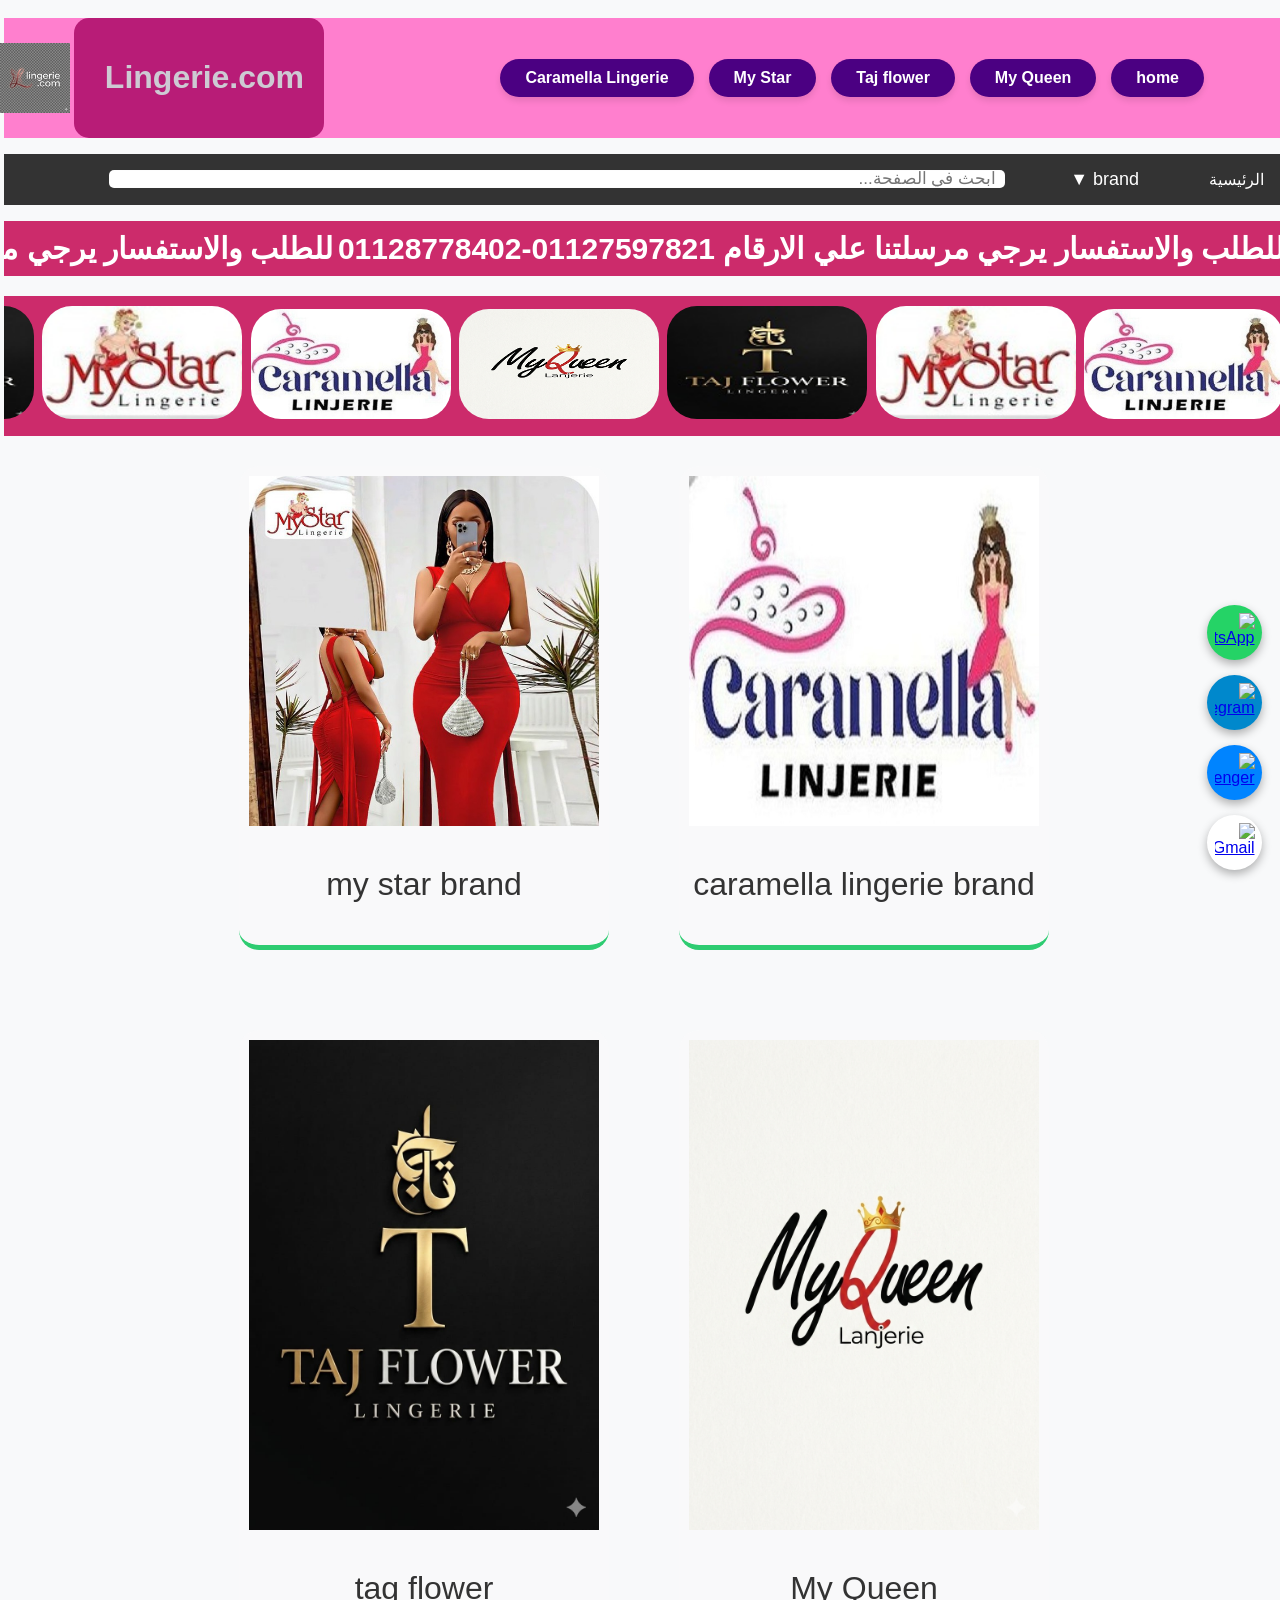
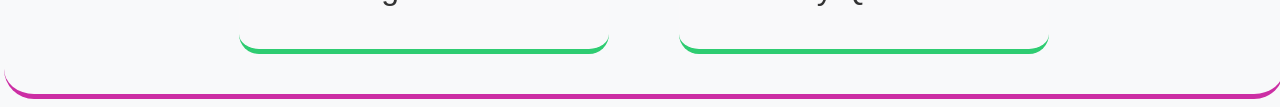
==== index.html @ 3defc1ea "a13" ====
<!DOCTYPE html>
<html lang="en">
<head>
    <meta charset="UTF-8">
    <meta name="viewport" content="width=device-width,initial-scale=1.0">
    <meta name="keywords" content="لانجري, ملابس نوم, قمصان نوم, بيجامات نسائية, روب نوم, ملابس داخلية, لانجري عرايس, قمصان نوم قصيرة, قمصان نوم طويلة, ملابس نوم ستان, لانجري دانتيل, بيجامات قطن, ملابس بيت, قمصان نوم شفافة, لانجري مثير, مجموعات العروس, ملابس داخلية حريمي, بيجامات شتوية, بيجامات صيفية, ملابس نوم ناعمة, قمصان نوم تركي, لانجري مقاسات كبيرة, قمصان نوم قطنية, لانجري حرير, قمصان نوم للعرايس, بجامات نوم, قميص نوم قطعتين, بدلة نوم, ملابس نوم فخمة, موديلات لانجري 2026, ملابس نوم مثيرة, بيجامات تركي, ملابس نوم ستان ناعم, كيمونو نسائي, لانجري شبكي, حمالات صدر, سراويل داخلية, بيبي دول, مشدات جسم, ملابس نوم للعروسة, قمصان نوم سهرة, ملابس نوم مريحة, ملابس مخدع, لانجري أحمر, لانجري أسود, قمصان نوم بيضاء, ملابس نوم ملونة, طقم روب, قميص نوم دانتيل,كراميلا لانجري,كراميلا, ملابس منزلية, Lingerie, Sleepwear, Nightwear, Nightgowns, Pajamas, Pjs, Robes, Underwear, Bridal Lingerie, Silk Sleepwear, Satin Nightgowns, Lace Lingerie, Cotton Pajamas, Homewear, Sexy Lingerie, Bridal sets, Women underwear, Winter Pajamas, Summer Pajamas, Soft Sleepwear, Turkish Nightgowns, Plus Size Lingerie, caramella,mystar lingerie,caramella lingerie,Cotton Nightwear, Silk Lingerie, Bride Nightwear, Nighty, Two-piece sleepwear, Sleep suit, Luxury Sleepwear, Lingerie 2026, Sexy Nightwear, Turkish Pajamas, Smooth Satin Sleepwear, Women Kimono, Mesh Lingerie, Bras, Panties, Baby doll, Body Shapers, Bridal Nighty, Night Dress, Comfortable Sleepwear, Bedwear, Red Lingerie, Black Lingerie, White Nightgowns, Colorful Sleepwear, Robe sets, Lace Nighty, Loungewear">    
    <meta name="description" content="اكتشفي أرقى تشكيلة من اللانجري وملابس النوم النسائية التي تجمع بين الأناقة والراحة.
      نوفر لكِ أحدث موديلات قمصان النوم، بيجامات الستان الناعمة، وتجهيزات العرايس الفاخرة بجودة عالية.
     تسوقي الآن لانجري الدانتيل والحرير بمقاسات متنوعة تناسب كل الأذواق لتتألقي في كل ليلة.
      استمتعي بتجربة تسوق فريدة مع أسرع خدمة توصيل لآخر صيحات موضة ملابس البيت والنوم الحريمي.">
    <meta name="google-adsense-account" content="ca-pub-1922621071793141">
    <link rel="icon" type="image/x-icon" href="img/Gemini_Generated_Image_8jjbil8jjbil8jjb.png">
    <title>Lingerie - لانجري</title>
    <meta name="google-adsense-account" content="ca-pub-1922621071793141">
    <link rel="stylesheet" href="style.css">
    <script src="script.js" defer></script>
</head>
<body>
   <div class="main">
    <div class="title">
        <h1>Lingerie.com</h1>
        <img src="img/Gemini_Generated_Image_8jjbil8jjbil8jjb.png"/>
    </div>
 <nav class="nav-container">
    <a href="index.html">home</a>
    <a href="myqueen.html">My Queen</a>
    <a href="Tajflower-lingerie.html">Taj flower</a>
    <a href="mystar.html">My Star</a>
    <a href="CaramellaLingerie.html">Caramella Lingerie</a>
</nav>
  </div> 
   <nav class="navbar">
  <ul class="nav-links">
    <li><a href="index.html">الرئيسية</a></li>
    
    <li class="dropdown">
      <a href="#" class="dropbtn">brand ▼</a>
      <ul class="dropdown-content">
        <li><a href="mystar.html"> Caramella Lingerie </a></li>
      </ul>
    </li>
  <input type="text" id="searchInput" placeholder="ابحث في الصفحة..." onkeyup="searchFunction()"> 
  </ul>
</nav>
 
<div class="marquee"> 
    <div class="marquee-wrapper">
   <div class="marquee-content">
     <span>للطلب والاستفسار يرجي  مرسلتنا علي الارقام 01127597821-01128778402</span>
     <span>للطلب والاستفسار يرجي  مرسلتنا علي الارقام 01127597821-01128778402</span>
   </div>
 </div>
 <div class="marquee-wrapper">
   <div class="marquee-content">
    <span> 
    <a href="CaramellaLingerie.html"><img src="img/logo 2.jpg"></a>
    <a href="mystar.html"><img src="my star/logo.jpg"></a>
    <a href="Tagflower-lingerie.html"><img src="tag flower lingerie/logo 2.jpg"></a>
    <a href="myqueen.html"><img src="MY QUEEN/لوجو 2.png"></a>
    <a href="CaramellaLingerie.html"><img src="img/logo 2.jpg"></a>
    <a href="mystar.html"><img src="my star/logo.jpg"></a>
    <a href="Tagflower-lingerie.html"><img src="tag flower lingerie/logo 2.jpg"></a>
    <a href="myqueen.html"><img src="MY QUEEN/لوجو 2.png"></a>
   </span>
   </div>
 </div>
</div>
<div id="contentList">

    <div class="item"><a href="CaramellaLingerie.html"><img src="img/logo.jpg">
        <p>caramella lingerie brand</p></a></div>
    <div class="item"><a href="mystar.html"><img src="my star/photo_2023-11-07_21-33-11.jpg">
        <p>my star brand</p></a></div>
        <div class="item"><a href="myqueen.html"><img src="MY QUEEN/لوجو.png">
        <p>My Queen</p></a></div>
                <div class="item"><a href="Tagflower-lingerie.html"><img src="tag flower lingerie/logo 1.jpeg">
        <p>tag flower</p></a></div>
</div>
<div class="social-float-wrapper">
    <a href="https://wa.me/201127597821" class="float-btn whatsapp" target="_blank">
        <img src="https://upload.wikimedia.org/wikipedia/commons/6/6b/WhatsApp.svg" alt="WhatsApp">
    </a>
    <a href="https://t.me/lingerie2egypt" class="float-btn telegram" target="_blank">
        <img src="https://upload.wikimedia.org/wikipedia/commons/8/82/Telegram_logo.svg" alt="Telegram">
    </a>
    <a href="https://61569080725983" class="float-btn messenger" target="_blank">
        <img src="https://upload.wikimedia.org/wikipedia/commons/b/be/Facebook_Messenger_logo_2020.svg" alt="Messenger">
    </a> 
    <a href="mailto:nady22875@gmail.com" class="float-btn gmail" target="_blank">
        <img src="https://upload.wikimedia.org/wikipedia/commons/7/7e/Gmail_icon_%282020%29.svg" alt="Gmail">
    </a>
</div>
</body>
</html>
---- style.css ----
* {
    box-sizing: border-box;
}

body {
    overflow-x: hidden; /* بيمنع التمرير العرضي تماماً */
    width: 100%;
}
body{width: 100%;align-items:center ;gap: 30px; }
.main{background-color: rgb(255, 127, 206);display: flex;justify-content: space-between
  ;align-items: center;padding:0 70px;flex-direction: row-reverse}
.title{display: flex;align-items: center;gap: 35px;background-color: rgb(184, 28, 119);
    border-radius: 15px;color: rgb(205, 202, 211);width: 250PX;padding:20px;text-align: center;}
    .title h1:hover{background-color: rgb(127, 255, 255);}
.title img{width: 70px;}
.list ul{display: flex;justify-content: space-between;gap:10px;list-style: none;}
.list ul li{background-color: rgb(54, 7, 82);border-radius: 15px;}
.list ul li:hover{background-color: rgb(255, 127, 197);}
.list ul li a{text-decoration: none;font-size: x-large;color: aliceblue;padding: 30px;
    }
.imglogo{width:15px;padding:0;}
#searchInput {
    width: 70%;
    padding:8px;
    margin-bottom: 10px;
    border: 1px solid #dddddd11;
    border-radius: 5px;
    font-size: 17px;margin: 0 15px;
    height: 15px;align-items: center;
}

.item {
    background: #f9f9f957;
    padding: 10px;
    margin-bottom: 10px;
    border-radius: 20px;
    border-bottom: 5px solid #2ecc71; /* لمسة جمالية خضراء */
}
#contentList{display: flex;flex-wrap: wrap;justify-content: center;;gap: 70px;;padding:30px;align-items: stretch;
    margin: 0 ;height: auto; border-radius: 30px;width:100%
    border-bottom: 5px solid #cc2ea4; /* لمسة جمالية خضراء */
}
.item p{text-align: center ;font-size: xx-large;}
input{margin: 50px;margin: 50px;padding: 0;}
.imgs p{font-size: xx-large;}
.item{position: relative;transition: z-index 0.3s}
.item a img{width: 4000px;;max-width: 350px; height: auto;transition: transform 0.3s ease;cursor: zoom-in;
    object-fit: cover;}
.item img:hover {
  transform: scale(1.5); /* تكبير الصورة لمرة ونصف حجمها */
  z-index: 99;           /* عشان الصورة تطلع فوق العناصر اللي حولها */
  position: relative;    /* ضرورية لتفعيل الـ z-index */
  box-shadow: 0 10px 20px rgba(0,0,0,0.2);} /* إضافة ظل خفيف للجمالية */
.item a{text-decoration: none;color: #333;font-size: xx-large;font-family: 'Franklin Gothic Medium', 'Arial Narrow', Arial, sans-serif;}
  /* تنسيقات القائمة الأساسية */

.navbar {
  background-color: #333;
  direction: rtl; /* لدعم اللغة العربية */
}

.nav-links {
  list-style: none;
  padding: 0;
  display: flex; align-items: center;gap: 30px;
}

.nav-links li {
  position: relative; /* مهم لضبط مكان القائمة المنسدلة */
}

.nav-links a {
  display: block;
  color: white;
  padding: 15px 20px;
  text-decoration: none;
 font-family: 'Franklin Gothic Medium', 'Arial Narrow', Arial, sans-serif;
}

.nav-links a:hover {
  background-color: #555;
}
.item {
    background: #f9f9f957;
    padding: 10px;
    margin-bottom: 10px;
    border-radius: 20px;
    border-bottom: 5px solid #2ecc71; /* لمسة جمالية خضراء */
}
#contentList{display: flex;flex-wrap: wrap;justify-content: center;;gap: 70px;;padding:30px;align-items: stretch;
    margin: 0 ;height: auto;   border-radius: 30px;
    border-bottom: 5px solid #cc2ea4; /* لمسة جمالية خضراء */
}
.item p{text-align: center ;font-size: xx-large;}
input{margin: 50px;margin: 50px;padding: 0;}
.imgs p{font-size: xx-large;}
.item{position: relative;transition: z-index 0.3s;
justify-content: space-between;white-space: calc();}
.item a img{width: 4000px;;max-width: 350px; height: auto;transition: transform 0.3s ease;cursor: zoom-in;
    object-fit: cover;}
.item img:hover {
  transform: scale(1.5); /* تكبير الصورة لمرة ونصف حجمها */
  z-index: 99;           /* عشان الصورة تطلع فوق العناصر اللي حولها */
  position: relative;    /* ضرورية لتفعيل الـ z-index */
  box-shadow: 0 10px 20px rgba(0,0,0,0.2);} /* إضافة ظل خفيف للجمالية */
.item a{text-decoration: none;color: #333;font-size: xx-large;font-family: 'Franklin Gothic Medium', 'Arial Narrow', Arial, sans-serif;}
  /* تنسيقات القائمة الأساسية */

.navbar {
  background-color: #333;
  direction: rtl; /* لدعم اللغة العربية */
}

.nav-links {
  list-style: none;
  padding: 0;
  display: flex; align-items: center;gap: 30px;
}

.nav-links li {
  position: relative; /* مهم لضبط مكان القائمة المنسدلة */
}

.nav-links a {
  display: block;
  color: white;
  padding: 15px 20px;
  text-decoration: none;
 font-family: 'Franklin Gothic Medium', 'Arial Narrow', Arial, sans-serif;
}

.nav-links a:hover {
  background-color: #555;
}

/* --- تنسيقات القائمة المنسدلة --- */

/* إخفاء القائمة الفرعية افتراضياً */
.dropdown-content {
  display: none;
  position: absolute;
  background-color: #f9f9f9;
  min-width: 160px;
  box-shadow: 0px 8px 16px rgba(0,0,0,0.2);
  z-index: 1;
  list-style: none;
  padding: 0;
}

/* تنسيق روابط القائمة المنسدلة */
.dropdown-content a {
  color: black;
  padding: 10px 20px;
}

.dropdown-content a:hover {
  background-color: #b81d1dad;text-align: center;font-family: 'Franklin Gothic Medium', 'Arial Narrow', Arial, sans-serif;font-size: medium;
}

/* إظهار القائمة عند تمرير الماوس (Hover) */
.dropdown:hover .dropdown-content {
  display: block;
}
.dropbtn{font-size: large;text-align: center;
    font-family: 'Franklin Gothic Medium', 'Arial Narrow', Arial, sans-serif;}
   

/* الصورة الأساسية */
.main-photo {
    width: 300px;
    height: auto;
    min-height: 450px;
    object-fit: cover;
    border-radius: 10px;
    transition: 0.3s;
}

/* حاوية الصور الصغيرة */
.thumbnails {
    display: flex;
    flex-wrap: wrap;
    gap: 10px;
    justify-content: center;;
}

/* تنسيق الصور الصغيرة */
.thumbnails img {
    display: flex;
    flex-wrap: wrap;
    width: 60px;
    height: 60px;
    object-fit: cover;
    cursor: pointer;
    border: 2px solid transparent;
    border-radius: 35px;
    transition: 0.3s;
}
a img {width:25px;height: 25px;}
.product-container a img:hover {
    border-color: #2ecc71;
    transform: scale(1.5);border-radius:100px;
}

/* تمييز الصورة عند مرور الماوس */
.thumbnails img:hover {
    border-color: #2ecc71;
    transform: scale(2.1);
}
.main-img-box{width:300px;max-width: 300px; height: auto;transition: transform 0.3s ease;cursor: zoom-in;
    object-fit: cover;}

.main-img-box:hover{
  transform: scale(1.5); /* تكبير الصورة لمرة ونصف حجمها */
  z-index: 99;           /* عشان الصورة تطلع فوق العناصر اللي حولها */
  position: relative;    /* ضرورية لتفعيل الـ z-index */
  box-shadow: 0 10px 20px rgba(0,0,0,0.2);} /* إضافة ظل خفيف للجمالية */
  /* استخدام 768px للموبايل والتابلت */

@media screen and (max-width: 768px) {
    
    /* لضمان عدم خروج أي عنصر عن حدود الشاشة */
    * {box-sizing: border-box; }

    body {
        overflow-x: hidden; /* منع التمرير الجانبي */}

    .main {
        display: flex;
        flex-direction: column;
        align-items: center;
        padding: 15px;
        width: 100%;
    }

    .list ul {
        display: flex;
        flex-direction: column;
        padding: 0;
        width: 100%;
        gap: 15px;
    }

    .list ul li {
        list-style: none;
        width: 100%;
        text-align: center;
    }

    /* تعديل العناوين وشريط البحث لضمان ظهورها */
    .title, #searchInput {
        width: 100%;
        max-width: 100%; /* لضمان عدم تخطي الحدود */
        display: block;
        margin: 10px 0;
    }

    .item {
        width: 100%;
        padding: 5px;
        margin-bottom: 20px;
    }

    .item img {
        width: 100% !important; /* إجبار الصورة على أخذ عرض الشاشة */
        height: auto !important;
        display: block;
    }

    /* إلغاء أي تحويلات تعيق الرؤية على الموبايل */
    .item a img:hover {
        transform: none; 
    }
}
@media screen and (max-width: 400px) {
    
    /* لضمان عدم خروج أي عنصر عن حدود الشاشة */
    * {
        box-sizing: border-box;
    }

    body {
        overflow-x: hidden; /* منع التمرير الجانبي */
    }
    .marquee-content span img{width: 150px;border-radius:30px;gap:20px }
.marquee-content span a img{width: 150px;height: auto; border-radius:30px;gap:20px }
#contentList .marquee-wrapper {
  width: 100%;
  overflow: hidden;
  background-color: #ff4d94; /* لون الخلفية */
  color: white;
  padding: 10px 0;
  white-space: nowrap;
  display: flex;
  align-items: center;
 
  /* --- كود التثبيت في الأعلى --- */
  object-view-box: calc();   /* يجعل الشريط ثابتاً */
  top: 0;            /* يلتصق بأعلى الشاشة تماماً */
  left: 0;           /* يبدأ من أقصى اليسار */
  z-index: 9999;     /* يضمن ظهور الشريط فوق أي محتوى آخر في الموقع */
  box-shadow: 0 15px 15px rgba(0,0,0,0.5); /* ظل خفيف لتمييز الشريط */
}

#contentList .marquee-content  {
  gap: 50px;
  display: flex;
  white-space: nowrap;
  animation: scroll-to-right 12s linear infinite; /* سرعة الحركة */
}

#contentList .marquee-content span {
  font-size: 30px; /* حجم الخط */
  font-weight: bold;
  padding-right: 30px; /* المسافة بين النصين لضمان التتابع */
  font-family: 'Arial', sans-serif;
}

/* حركة التتابع من اليسار لليمين */
@keyframes scroll-to-right {
  0% {
    transform: translateX(-50%);
  }
  100% {
    transform: translateX(0);
  }
}

/* توقف الحركة عند وضع الماوس */
#contentList .marquee-wrapper:hover .marquee-content {
  animation-play-state: paused;
}

    .main {
        display: flex;
        flex-direction: column;
        align-items: center;
        padding: 15px;
        width: 100%;
    }
    .social-float-wrapper {
    position: fixed;
    bottom: 10px;
    right: 10px;
    display: flex;
    flex-direction: column; /* ترتيب الأزرار فوق بعضها */
    gap: 5px; /* المسافة بين الزرين */
    z-index: 9999;
    }
    .marquee-wrapper {
  width: 100%;
  overflow: hidden;
  background-color: #ff4d94; /* لون الخلفية */
  color: rgba(255, 255, 255, 0.397);
  padding: 20px 0;
  white-space: nowrap;
  display: flex;
  
    .list ul {
        display: flex;
        flex-direction: column;
        padding: 0;
        width: 100%;
        gap: 15px;
    }

    .list ul li {
        list-style: none;
        width: 100%;
        text-align: center;
    }

    /* تعديل العناوين وشريط البحث لضمان ظهورها */
    .title, #searchInput {
        width: 100%;
        max-width: 100%; /* لضمان عدم تخطي الحدود */
        display: block;
        margin: 10px 0;
    }

    .item {
        width: 100%;
        padding: 5px;
        margin-bottom: 20px;
    }

    .item img {
        width: 100% !important; /* إجبار الصورة على أخذ عرض الشاشة */
        height: auto !important;
        display: block;
    }

    /* إلغاء أي تحويلات تعيق الرؤية على الموبايل */
    .item a img:hover {
        transform: none; 
    }
   }
}
/* حاوية المنتج */
.product-container {
    display: flex;
    flex-direction: column; /* لجعل الصور الصغيرة أسفل الكبيرة، أو استخدم row لجعلها بجانبها */
    gap: 5px;
    align-items: center;    border-radius: 20px;
    border-bottom: 5px solid #cc2e78; /* لمسة جمالية خضراء */
    max-width: 300px;
}
.product-container p{text-decoration: none;color: #333;font-size: large;
    font-family: 'Franklin Gothic Medium', 'Arial Narrow', Arial, sans-serif;}
.marquee-wrapper {
  width: 100%;
  overflow: hidden; /* يمنع ظهور النص خارج الشريط */
  background-color: #cc2b6b;
  color: white;
  padding: 10px 0;
  white-space: nowrap;
}

.marquee-content {
  gap:30px
  justify-content: space-between;
  display: inline-block;
  white-space: nowrap;
  /* استدعاء الحركة */
  animation: scroll-right 20s linear infinite;
}

.marquee-content span {
  font-size: 30px;
  font-weight: bold;
  font-family: 'Arial', sans-serif;
  display: inline-block;
}

/* الحركة: من اليسار (خارج الشاشة) إلى اليمين (خارج الشاشة) */
@keyframes scroll-right {
  from {
    transform: translateX(-70%); /* يبدأ من أقصى اليسار مختفياً */
  }
  to {
    transform: translateX(100vw); /* ينتهي عند أقصى اليمين (عرض الشاشة بالكامل) */
  }
}

/* توقف الحركة عند وضع الماوس */
.marquee-wrapper:hover .marquee-content {
  animation-play-state: paused;
}
/* نصيحة تقنية: أضف padding-top لجسم الصفحة (body) 
   حتى لا يغطي الشريط الثابت المحتوى الموجود في أعلى موقعك */
body {
  padding-top: 10px; 
}
.social-float-wrapper {
    position: fixed;
    bottom: 30px;
    right: 30px;
    display: flex;
    flex-direction: column; /* ترتيب الأزرار فوق بعضها */
    gap: 15px; /* المسافة بين الزرين */
    z-index: 9999;
}

.float-btn {
    width: 55px;
    height: 55px;
    border-radius: 50%;
    display: flex;
    align-items: center;
    justify-content: center;
    box-shadow: 0 4px 10px rgba(0,0,0,0.3);
    transition: transform 0.3s ease;
}

.float-btn:hover {
    transform: scale(1.5); /* تكبير بسيط عند مرور الماوس */
}

.float-btn img {
    width: 40px;
    height: 40px;
}

/* ألوان الأيقونات */
.whatsapp {
    background-color: #25d366;
}

.telegram {
    background-color: #0088cc;
}
.messenger {
    background-color: #0084ff; /* لون الماسنجر الرسمي */
}
.gmail {
    background-color: #ffffff; /* لون خلفية أبيض ليبرز شعار الجيميل الملون */
}


.marquee-content span img{width: 200px;border-radius:30px;gap:20px }
.marquee-content span a img{width: 200px;height: auto; border-radius:30px;gap:20px }
#contentList .marquee-content span {gap:70px }
#contentList .marquee-wrapper {
  width: 100%;
  overflow: hidden;
  background-color: #ff4d94; /* لون الخلفية */
  color: white;
  padding: 10px 0;
  white-space: nowrap;
  display: flex;
  align-items: center;
 
  /* --- كود التثبيت في الأعلى --- */
  object-view-box: calc();   /* يجعل الشريط ثابتاً */
  top: 0;            /* يلتصق بأعلى الشاشة تماماً */
  left: 0;           /* يبدأ من أقصى اليسار */
  z-index: 9999;     /* يضمن ظهور الشريط فوق أي محتوى آخر في الموقع */
  box-shadow: 0 15px 15px rgba(0,0,0,0.5); /* ظل خفيف لتمييز الشريط */
}

#contentList .marquee-content  {
  gap: 50px;
  display: flex;
  white-space: nowrap;
  animation: scroll-to-right 10s linear infinite; /* سرعة الحركة */
}

#contentList .marquee-content span {
  font-size: 30px; /* حجم الخط */
  font-weight: bold;
  padding-right: 0px; /* المسافة بين النصين لضمان التتابع */
  font-family: 'Arial', sans-serif;
}

/* حركة التتابع من اليسار لليمين */
@keyframes scroll-to-right {
  0% {
    transform: translateX(-50%);
  }
  70% {
    transform: translateX(0);
  }
}

/* توقف الحركة عند وضع الماوس */
#contentList .marquee-wrapper:hover .marquee-content {
  animation-play-state: paused;
}
.marquee{display:flex;
  flex-wrap:wrap; space-between;gap:20px }
* { box-sizing: border-box; margin: 5; padding: 0; }
body { background-color: #f8f9fa; font-family: 'Segoe UI', Tahoma, sans-serif; direction: rtl; }
.container { display: flex; flex-wrap: wrap; max-width: 1000px; margin: 20px auto; gap: 20px; padding: 15px; }
.form-side, .summary-side { background: white; padding: 25px; border-radius: 8px; box-shadow: 0 2px 10px rgba(0,0,0,0.05); }
.form-side { flex: 2; min-width: 320px; }
.summary-side { flex: 1; min-width: 280px; height: fit-content; }
h2 { margin-bottom: 15px; font-size: 1.1rem; color: #333; border-bottom: 2px solid #eee; padding-bottom: 5px; }
input, select { width: 100%; padding: 12px; margin-bottom: 15px; border: 1px solid #ddd; border-radius: 6px; font-size: 0.9rem; }
.row { display: flex; gap: 10px; }
.line { display: flex; justify-content: space-between; margin: 10px 0; font-size: 0.95rem; }
.total-line { font-weight: bold; font-size: 1.2rem; color: #2c3e50; border-top: 1px solid #eee; pt: 10px; }
.submit-btn { width: 100%; background: #27ae60; color: white; border: none; padding: 15px; border-radius: 6px; cursor: pointer; font-size: 1.1rem; font-weight: bold; transition: 0.3s; }
.submit-btn:hover { background: #219150; }
.submit-btn:disabled { background: #ccc; cursor: not-allowed; }
/* الحاوية الرئيسية للأزرار */
.nav-container {
    display: flex;
    justify-content: center; /* تجميع الأزرار في المنتصف */
    align-items: center;
    gap: 15px; /* مسافة متساوية بين كل زر والآخر */
    flex-wrap: wrap; /* لجعل الأزرار تنزل لسطر جديد في الشاشات الصغيرة */
    padding: 10px;
}

/* تصميم الزر نفسه */
.nav-container a {
    text-decoration: none;
    color: white;
    background-color: #4b0082; /* اللون البنفسجي */
    padding: 10px 25px; /* زيادة المساحة داخل الزر لمنع قص النص */
    border-radius: 50px; /* حواف دائرية بالكامل لشكل عصري */
    font-family: 'Arial', sans-serif;
    font-weight: bold;
    font-size: 16px;
    transition: all 0.3s ease; /* حركة ناعمة عند التفاعل */
    white-space: nowrap; /* يمنع انقسام النص لسطرين داخل الزر */
    box-shadow: 0 4px 6px rgba(0,0,0,0.1); /* ظل خفيف */
}

/* تأثير عند مرور الماوس */
.nav-container a:hover {
    background-color: #cc2b6b; /* يتغير للون البينك عند الوقوف عليه */
    transform: translateY(-3px); /* يرتفع للأعلى قليلاً */
    box-shadow: 0 6px 12px rgba(0,0,0,0.2);
}
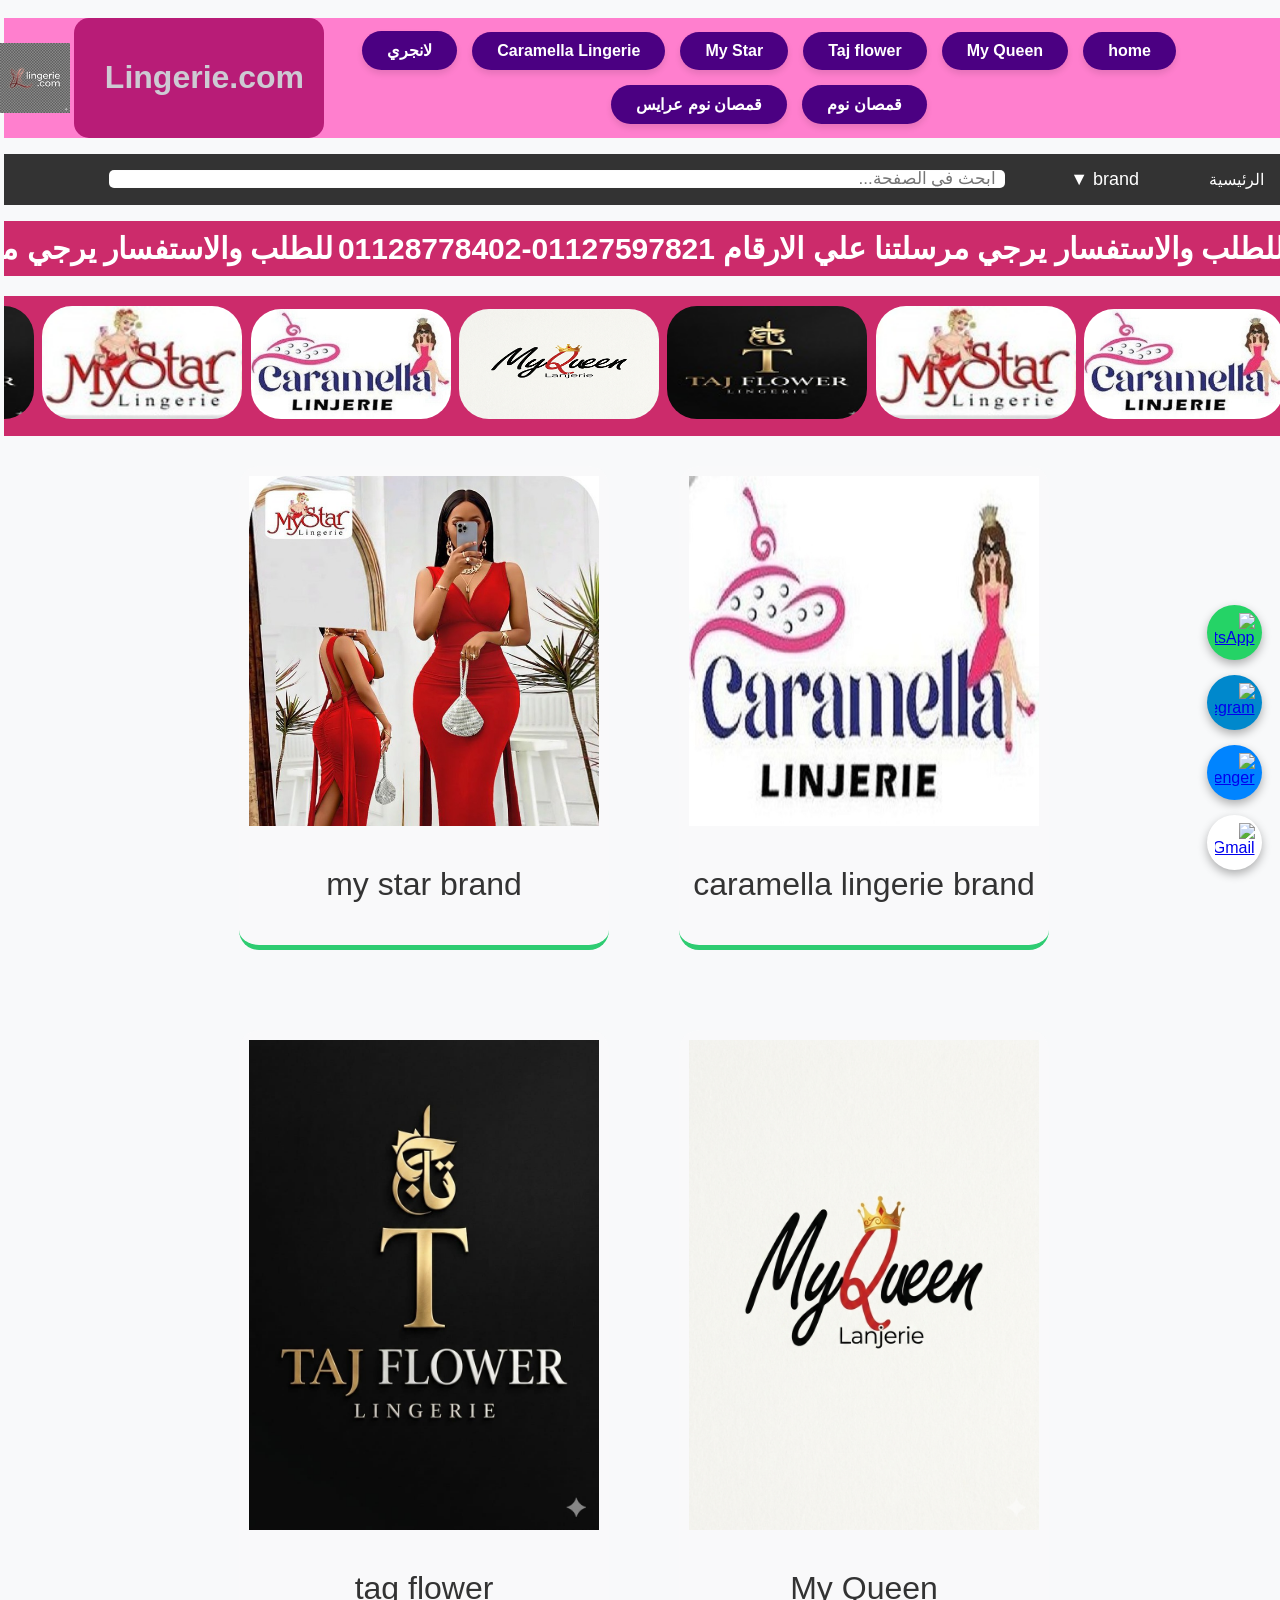
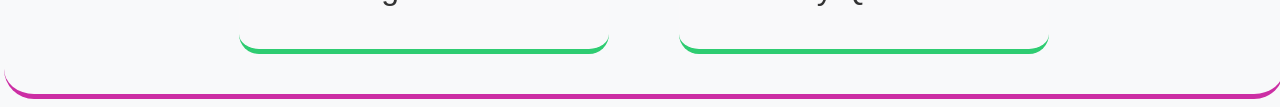
==== commit 1eca0cb2: "a15" ====
--- a/index.html
+++ b/index.html
@@ -9,6 +9,7 @@
      تسوقي الآن لانجري الدانتيل والحرير بمقاسات متنوعة تناسب كل الأذواق لتتألقي في كل ليلة.
       استمتعي بتجربة تسوق فريدة مع أسرع خدمة توصيل لآخر صيحات موضة ملابس البيت والنوم الحريمي.">
     <meta name="google-adsense-account" content="ca-pub-1922621071793141">
+    <meta name="google-site-verification" content="DZuz3en-swqzB2-0dbqAW2jMPj6hmt81xeelLL9J4dU" />
     <link rel="icon" type="image/x-icon" href="img/Gemini_Generated_Image_8jjbil8jjbil8jjb.png">
     <title>Lingerie - لانجري</title>
     <meta name="google-adsense-account" content="ca-pub-1922621071793141">
@@ -27,6 +28,9 @@
     <a href="Tajflower-lingerie.html">Taj flower</a>
     <a href="mystar.html">My Star</a>
     <a href="CaramellaLingerie.html">Caramella Lingerie</a>
+    <a href="لانجري.html">لانجري</a>
+    <a href="قمصان نوم.html">قمصان نوم</a>
+    <a href="قمصان نوم عرايس.html">قمصان نوم عرايس</a>
 </nav>
   </div> 
    <nav class="navbar">
@@ -55,16 +59,17 @@
     <span> 
     <a href="CaramellaLingerie.html"><img src="img/logo 2.jpg"></a>
     <a href="mystar.html"><img src="my star/logo.jpg"></a>
-    <a href="Tagflower-lingerie.html"><img src="tag flower lingerie/logo 2.jpg"></a>
+    <a href="Tajflower-lingerie.html"><img src="tag flower lingerie/logo 2.jpg"></a>
     <a href="myqueen.html"><img src="MY QUEEN/لوجو 2.png"></a>
     <a href="CaramellaLingerie.html"><img src="img/logo 2.jpg"></a>
     <a href="mystar.html"><img src="my star/logo.jpg"></a>
-    <a href="Tagflower-lingerie.html"><img src="tag flower lingerie/logo 2.jpg"></a>
+    <a href="Tajflower-lingerie.html"><img src="tag flower lingerie/logo 2.jpg"></a>
     <a href="myqueen.html"><img src="MY QUEEN/لوجو 2.png"></a>
    </span>
    </div>
  </div>
 </div>
+
 <div id="contentList">
 
     <div class="item"><a href="CaramellaLingerie.html"><img src="img/logo.jpg">
--- a/style.css
+++ b/style.css
@@ -197,8 +197,8 @@
 }
 a img {width:25px;height: 25px;}
 .product-container a img:hover {
-    border-color: #2ecc71;
-    transform: scale(1.5);border-radius:100px;
+    border-color: #cc2e85;
+    transform: scale(1.2);border-radius:50px;
 }
 
 /* تمييز الصورة عند مرور الماوس */
@@ -210,7 +210,7 @@
     object-fit: cover;}
 
 .main-img-box:hover{
-  transform: scale(1.5); /* تكبير الصورة لمرة ونصف حجمها */
+  transform: scale(1.2); /* تكبير الصورة لمرة ونصف حجمها */
   z-index: 99;           /* عشان الصورة تطلع فوق العناصر اللي حولها */
   position: relative;    /* ضرورية لتفعيل الـ z-index */
   box-shadow: 0 10px 20px rgba(0,0,0,0.2);} /* إضافة ظل خفيف للجمالية */
@@ -260,7 +260,7 @@
         margin-bottom: 20px;
     }
 
-    .item img {
+    .item a img {
         width: 100% !important; /* إجبار الصورة على أخذ عرض الشاشة */
         height: auto !important;
         display: block;
@@ -281,49 +281,62 @@
     body {
         overflow-x: hidden; /* منع التمرير الجانبي */
     }
-    .marquee-content span img{width: 150px;border-radius:30px;gap:20px }
-.marquee-content span a img{width: 150px;height: auto; border-radius:30px;gap:20px }
+/* تنسيق الصور داخل الشريط */
+.marquee-content span img, 
+.marquee-content span a img {
+    width: 150px;
+    height: auto;
+    border-radius: 30px;
+    display: inline-block;
+    vertical-align: middle;
+    margin: 0 10px; /* بدلاً من gap لأنها لا تعمل داخل الـ span أحياناً */
+}
 #contentList .marquee-wrapper {
   width: 100%;
   overflow: hidden;
-  background-color: #ff4d94; /* لون الخلفية */
-  color: white;
-  padding: 10px 0;
+  background-color: #ff4d94;
+  position: fixed; /* التثبيت في الأعلى */
+  top: 0;
+  left: 0;
+  z-index: 9999;
+  padding: 15px 0;
+  box-shadow: 0 5px 15px rgba(0,0,0,0.2);
+}
+
+.marquee-content {
+  display: inline-flex; /* مهم جداً ليكون العرض على قد المحتوى */
   white-space: nowrap;
+  animation: scroll-continuous 15s linear infinite; /* سرعة هادئة */
+}
+
+/* التعديل الجوهري هنا: الحركة تبدأ من الصفر وتتحرك بعرض المحتوى نفسه */
+@keyframes scroll-continuous {
+  from {
+    transform: translateX(100vw); /* يبدأ من خارج الشاشة يميناً */
+  }
+  to {
+    transform: translateX(-100%); /* ينتهي عندما يختفي آخر حرف يساراً */
+  }
+}
+
+/* تنسيق العناصر الداخلية */
+.marquee-content span {
   display: flex;
   align-items: center;
- 
-  /* --- كود التثبيت في الأعلى --- */
-  object-view-box: calc();   /* يجعل الشريط ثابتاً */
-  top: 0;            /* يلتصق بأعلى الشاشة تماماً */
-  left: 0;           /* يبدأ من أقصى اليسار */
-  z-index: 9999;     /* يضمن ظهور الشريط فوق أي محتوى آخر في الموقع */
-  box-shadow: 0 15px 15px rgba(0,0,0,0.5); /* ظل خفيف لتمييز الشريط */
-}
-
-#contentList .marquee-content  {
-  gap: 50px;
-  display: flex;
-  white-space: nowrap;
-  animation: scroll-to-right 12s linear infinite; /* سرعة الحركة */
-}
-
-#contentList .marquee-content span {
-  font-size: 30px; /* حجم الخط */
+  gap: 20px;
+  font-size: 28px;
   font-weight: bold;
-  padding-right: 30px; /* المسافة بين النصين لضمان التتابع */
-  font-family: 'Arial', sans-serif;
-}
-
-/* حركة التتابع من اليسار لليمين */
-@keyframes scroll-to-right {
-  0% {
-    transform: translateX(-50%);
-  }
-  100% {
-    transform: translateX(0);
-  }
-}
+  color: white;
+  padding-right: 50px;
+}
+
+.marquee-content img {
+  width: 120px;
+  height: auto;
+  border-radius: 20px;
+}
+
+
 
 /* توقف الحركة عند وضع الماوس */
 #contentList .marquee-wrapper:hover .marquee-content {
@@ -421,7 +434,7 @@
   display: inline-block;
   white-space: nowrap;
   /* استدعاء الحركة */
-  animation: scroll-right 20s linear infinite;
+  animation: scroll-right 15s linear infinite;
 }
 
 .marquee-content span {
@@ -532,12 +545,12 @@
 }
 
 /* حركة التتابع من اليسار لليمين */
-@keyframes scroll-to-right {
-  0% {
-    transform: translateX(-50%);
+@keyframes scroll-right {
+  from {
+    transform: translateX(-80%); /* يبدأ من أقصى اليسار مختفياً */
   }
-  70% {
-    transform: translateX(0);
+  to {
+    transform: translateX(100vw); /* ينتهي عند أقصى اليمين (عرض الشاشة بالكامل) */
   }
 }
 
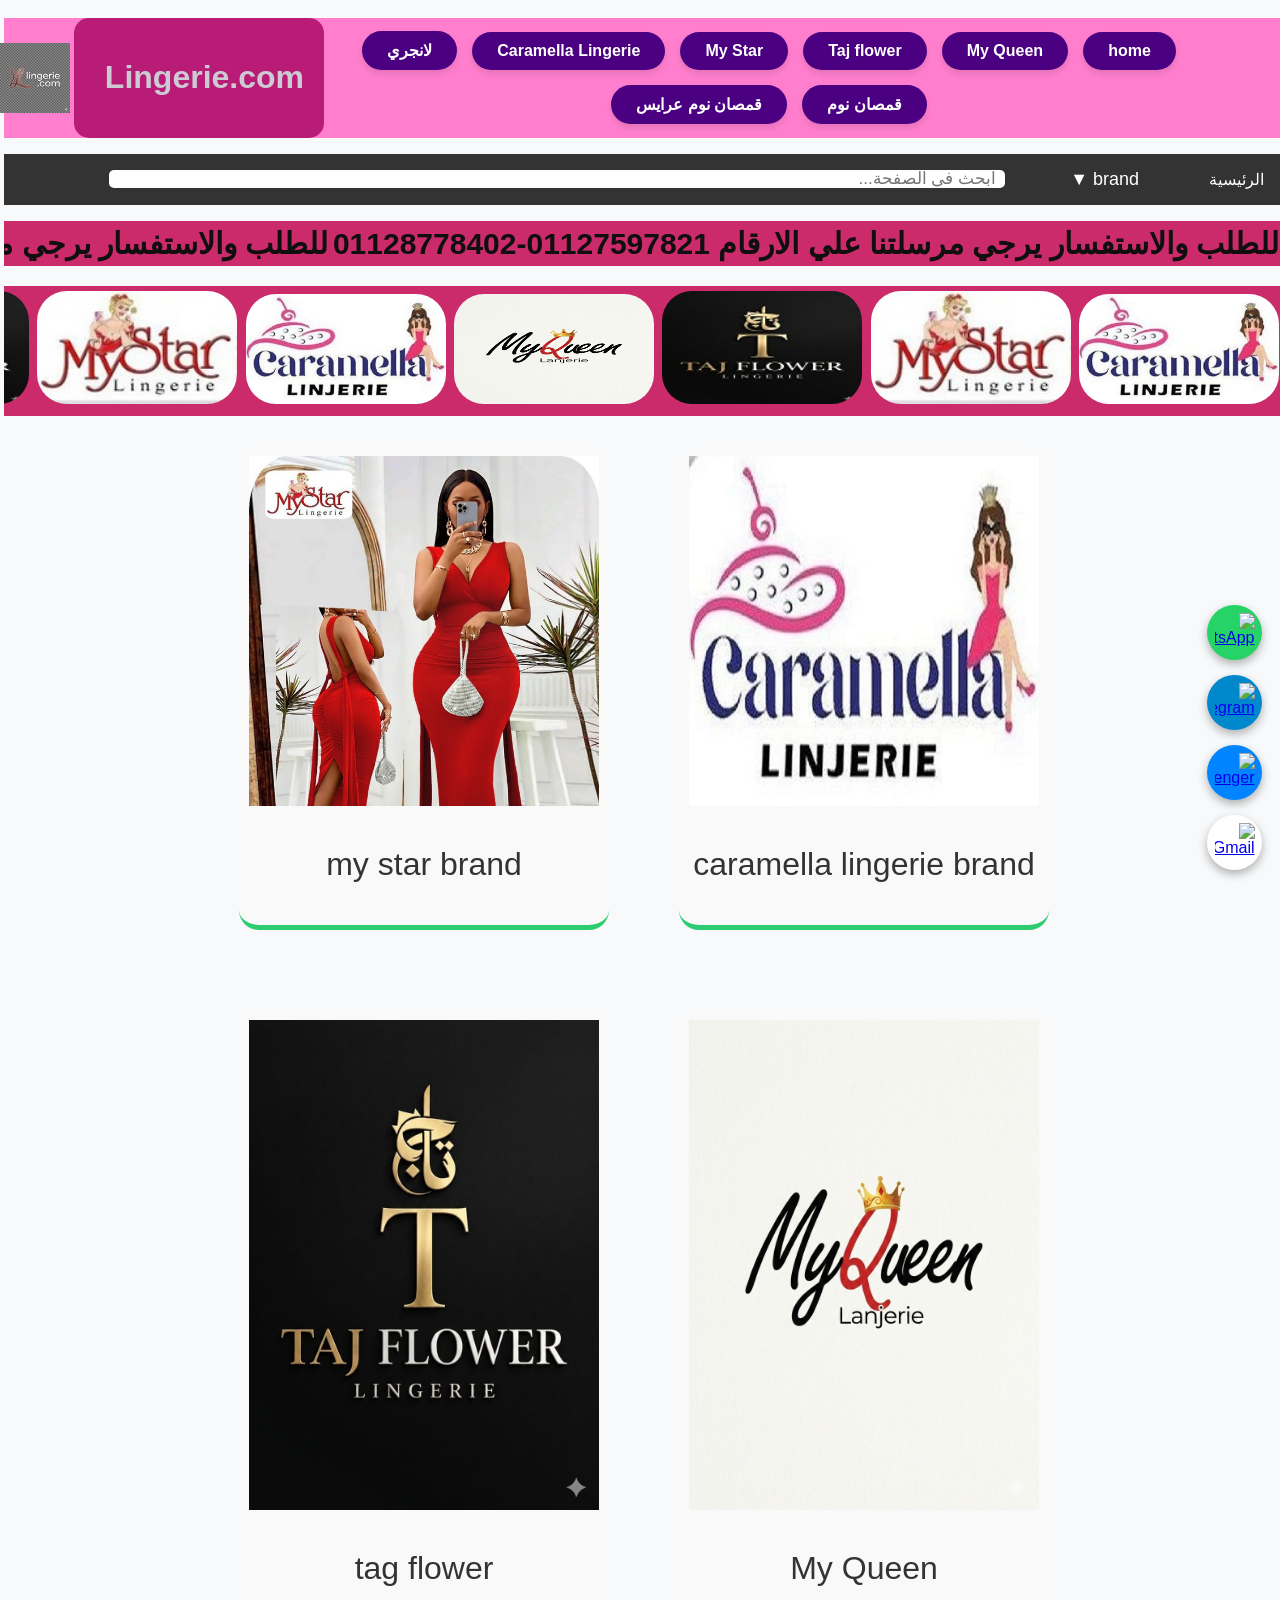
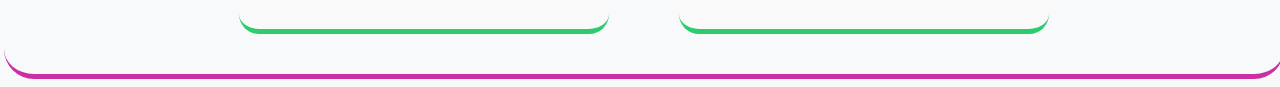
==== commit 3a3ac3f3: "a19 a19" ====
--- a/index.html
+++ b/index.html
@@ -3,6 +3,15 @@
 <head>
     <meta charset="UTF-8">
     <meta name="viewport" content="width=device-width,initial-scale=1.0">
+    <!-- Google tag (gtag.js) -->
+<script async src="https://www.googletagmanager.com/gtag/js?id=AW-18092299022"></script>
+<script>
+  window.dataLayer = window.dataLayer || [];
+  function gtag(){dataLayer.push(arguments);}
+  gtag('js', new Date());
+
+  gtag('config', 'AW-18092299022');
+</script>
     <meta name="keywords" content="لانجري, ملابس نوم, قمصان نوم, بيجامات نسائية, روب نوم, ملابس داخلية, لانجري عرايس, قمصان نوم قصيرة, قمصان نوم طويلة, ملابس نوم ستان, لانجري دانتيل, بيجامات قطن, ملابس بيت, قمصان نوم شفافة, لانجري مثير, مجموعات العروس, ملابس داخلية حريمي, بيجامات شتوية, بيجامات صيفية, ملابس نوم ناعمة, قمصان نوم تركي, لانجري مقاسات كبيرة, قمصان نوم قطنية, لانجري حرير, قمصان نوم للعرايس, بجامات نوم, قميص نوم قطعتين, بدلة نوم, ملابس نوم فخمة, موديلات لانجري 2026, ملابس نوم مثيرة, بيجامات تركي, ملابس نوم ستان ناعم, كيمونو نسائي, لانجري شبكي, حمالات صدر, سراويل داخلية, بيبي دول, مشدات جسم, ملابس نوم للعروسة, قمصان نوم سهرة, ملابس نوم مريحة, ملابس مخدع, لانجري أحمر, لانجري أسود, قمصان نوم بيضاء, ملابس نوم ملونة, طقم روب, قميص نوم دانتيل,كراميلا لانجري,كراميلا, ملابس منزلية, Lingerie, Sleepwear, Nightwear, Nightgowns, Pajamas, Pjs, Robes, Underwear, Bridal Lingerie, Silk Sleepwear, Satin Nightgowns, Lace Lingerie, Cotton Pajamas, Homewear, Sexy Lingerie, Bridal sets, Women underwear, Winter Pajamas, Summer Pajamas, Soft Sleepwear, Turkish Nightgowns, Plus Size Lingerie, caramella,mystar lingerie,caramella lingerie,Cotton Nightwear, Silk Lingerie, Bride Nightwear, Nighty, Two-piece sleepwear, Sleep suit, Luxury Sleepwear, Lingerie 2026, Sexy Nightwear, Turkish Pajamas, Smooth Satin Sleepwear, Women Kimono, Mesh Lingerie, Bras, Panties, Baby doll, Body Shapers, Bridal Nighty, Night Dress, Comfortable Sleepwear, Bedwear, Red Lingerie, Black Lingerie, White Nightgowns, Colorful Sleepwear, Robe sets, Lace Nighty, Loungewear">    
     <meta name="description" content="اكتشفي أرقى تشكيلة من اللانجري وملابس النوم النسائية التي تجمع بين الأناقة والراحة.
       نوفر لكِ أحدث موديلات قمصان النوم، بيجامات الستان الناعمة، وتجهيزات العرايس الفاخرة بجودة عالية.
--- a/style.css
+++ b/style.css
@@ -423,10 +423,12 @@
   width: 100%;
   overflow: hidden; /* يمنع ظهور النص خارج الشريط */
   background-color: #cc2b6b;
-  color: white;
-  padding: 10px 0;
+  color: rgb(15, 15, 15);
+  padding: 5px;
   white-space: nowrap;
 }
+.marquee-wrapper a{color: #fdfdfd;
+text-decoration: none;}
 
 .marquee-content {
   gap:30px
@@ -434,7 +436,7 @@
   display: inline-block;
   white-space: nowrap;
   /* استدعاء الحركة */
-  animation: scroll-right 15s linear infinite;
+  animation: scroll-right 20s linear infinite;
 }
 
 .marquee-content span {
@@ -442,15 +444,16 @@
   font-weight: bold;
   font-family: 'Arial', sans-serif;
   display: inline-block;
+  
 }
 
 /* الحركة: من اليسار (خارج الشاشة) إلى اليمين (خارج الشاشة) */
-@keyframes scroll-right {
+@keyframes slide-right {
   from {
-    transform: translateX(-70%); /* يبدأ من أقصى اليسار مختفياً */
+    transform: translateX(0);
   }
   to {
-    transform: translateX(100vw); /* ينتهي عند أقصى اليمين (عرض الشاشة بالكامل) */
+    transform: translateX(200px);
   }
 }
 
@@ -534,13 +537,13 @@
   gap: 50px;
   display: flex;
   white-space: nowrap;
-  animation: scroll-to-right 10s linear infinite; /* سرعة الحركة */
+  animation: scroll-to-right 1s linear infinite; /* سرعة الحركة */
 }
 
 #contentList .marquee-content span {
   font-size: 30px; /* حجم الخط */
   font-weight: bold;
-  padding-right: 0px; /* المسافة بين النصين لضمان التتابع */
+  padding-right: 5px; /* المسافة بين النصين لضمان التتابع */
   font-family: 'Arial', sans-serif;
 }
 
@@ -550,7 +553,7 @@
     transform: translateX(-80%); /* يبدأ من أقصى اليسار مختفياً */
   }
   to {
-    transform: translateX(100vw); /* ينتهي عند أقصى اليمين (عرض الشاشة بالكامل) */
+    transform: translateX(120vw); /* ينتهي عند أقصى اليمين (عرض الشاشة بالكامل) */
   }
 }
 
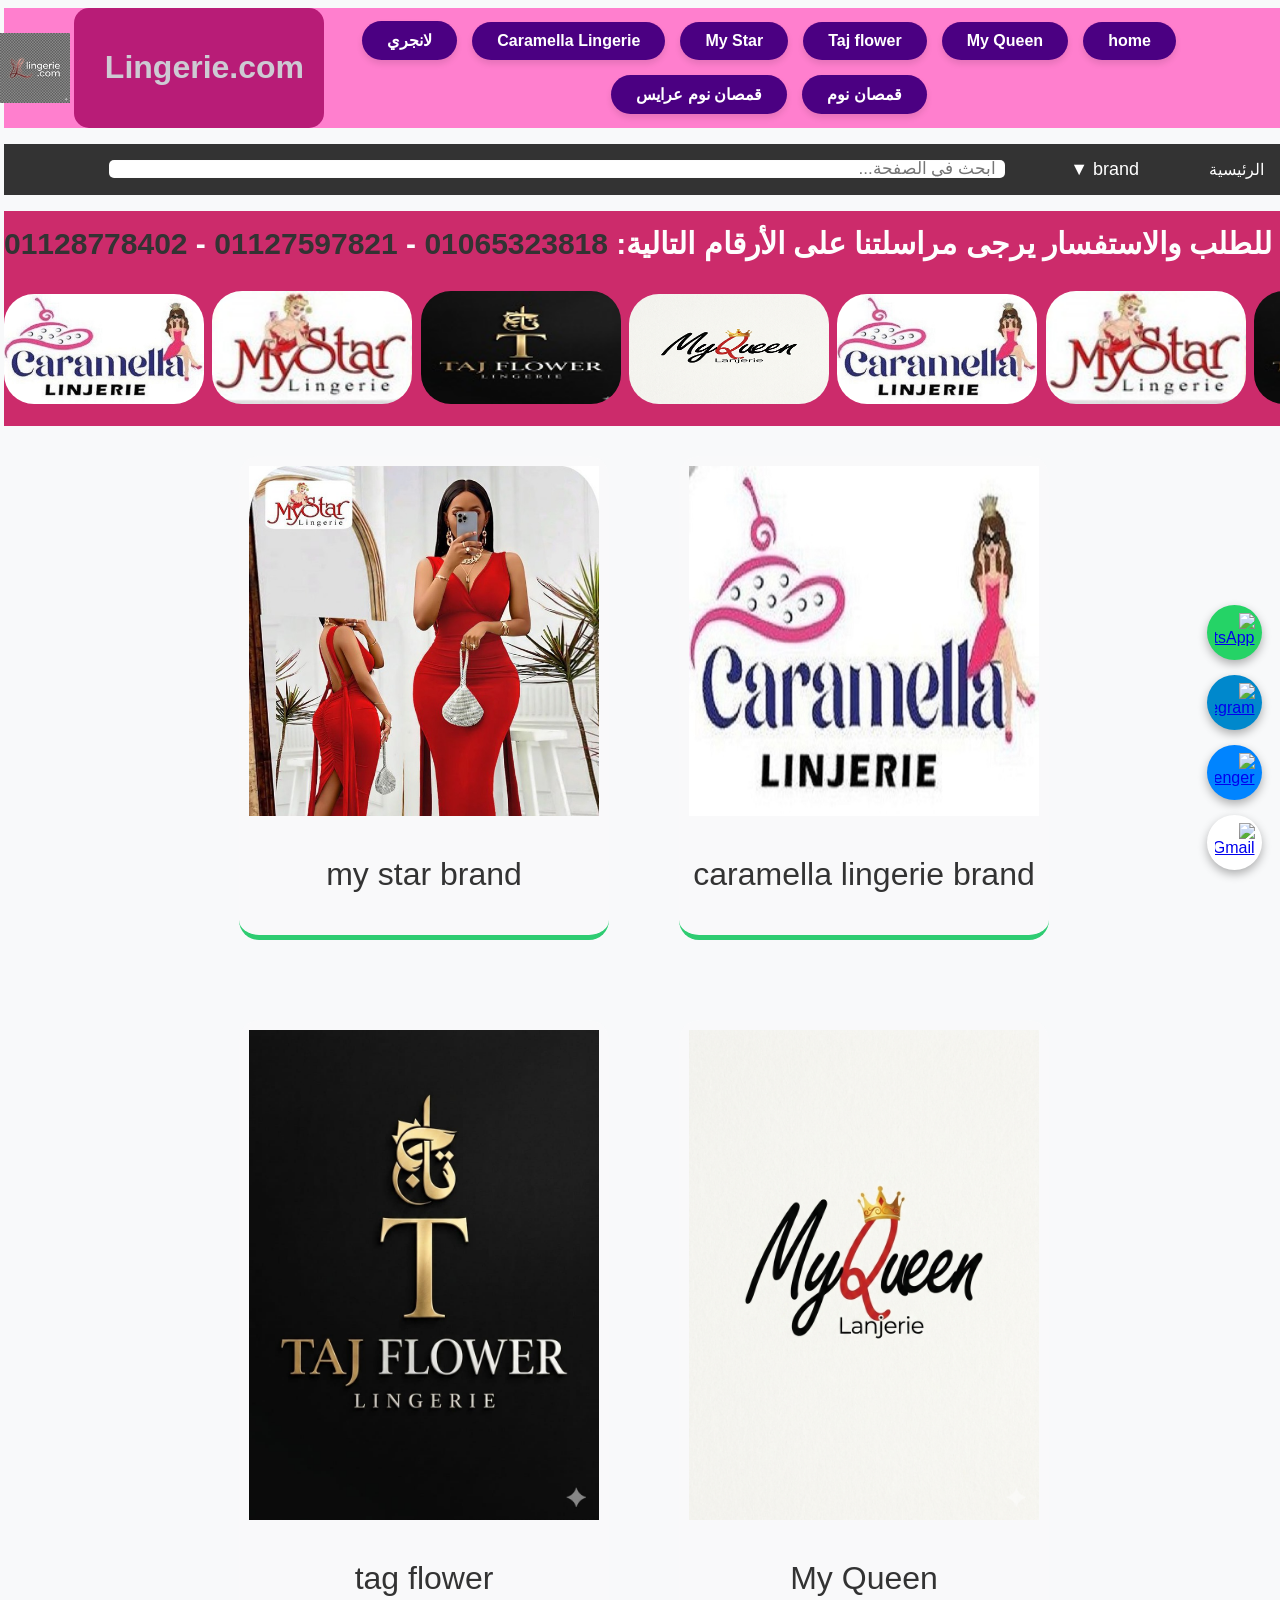
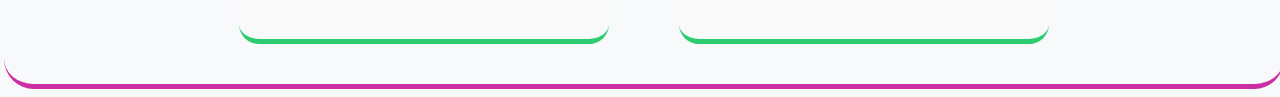
==== commit 03669f37: "a21" ====
--- a/index.html
+++ b/index.html
@@ -55,18 +55,31 @@
   <input type="text" id="searchInput" placeholder="ابحث في الصفحة..." onkeyup="searchFunction()"> 
   </ul>
 </nav>
- 
-<div class="marquee"> 
-    <div class="marquee-wrapper">
-   <div class="marquee-content">
-     <span>للطلب والاستفسار يرجي  مرسلتنا علي الارقام 01127597821-01128778402</span>
-     <span>للطلب والاستفسار يرجي  مرسلتنا علي الارقام 01127597821-01128778402</span>
-   </div>
- </div>
+<div class="marquee">
+<div class="marquee-wrapper">
+  <div class="marquee-content">
+    <span>
+    للطلب والاستفسار يرجى مراسلتنا على الأرقام التالية:   <a href="tel:01065323818">01065323818</a> -
+       <a href="tel:01127597821">01127597821</a> -
+       <a href="tel:01128778402">01128778402</a>  
+    </span>
+     <span> 
+     للطلب والاستفسار يرجى مراسلتنا على الأرقام التالية: <a href="tel:01065323818">01065323818</a> -
+        <a href="tel:01127597821">01127597821</a> -
+        <a href="tel:01128778402">01128778402</a>
+    </span>
+       <span> 
+     للطلب والاستفسار يرجى مراسلتنا على الأرقام التالية: <a href="tel:01065323818">01065323818</a> -
+        <a href="tel:01127597821">01127597821</a> -
+        <a href="tel:01128778402">01128778402</a>
+    </span>
+       
+    </div>
+</div>
  <div class="marquee-wrapper">
-   <div class="marquee-content">
-    <span> 
-    <a href="CaramellaLingerie.html"><img src="img/logo 2.jpg"></a>
+  <div class="marquee-content">
+   <span> 
+   <a href="CaramellaLingerie.html"><img src="img/logo 2.jpg"></a>
     <a href="mystar.html"><img src="my star/logo.jpg"></a>
     <a href="Tajflower-lingerie.html"><img src="tag flower lingerie/logo 2.jpg"></a>
     <a href="myqueen.html"><img src="MY QUEEN/لوجو 2.png"></a>
@@ -74,10 +87,18 @@
     <a href="mystar.html"><img src="my star/logo.jpg"></a>
     <a href="Tajflower-lingerie.html"><img src="tag flower lingerie/logo 2.jpg"></a>
     <a href="myqueen.html"><img src="MY QUEEN/لوجو 2.png"></a>
-   </span>
-   </div>
+      <a href="CaramellaLingerie.html"><img src="img/logo 2.jpg"></a>
+    <a href="mystar.html"><img src="my star/logo.jpg"></a>
+    <a href="Tajflower-lingerie.html"><img src="tag flower lingerie/logo 2.jpg"></a>
+    <a href="myqueen.html"><img src="MY QUEEN/لوجو 2.png"></a>
+    <a href="CaramellaLingerie.html"><img src="img/logo 2.jpg"></a>
+    <a href="mystar.html"><img src="my star/logo.jpg"></a>
+    <a href="Tajflower-lingerie.html"><img src="tag flower lingerie/logo 2.jpg"></a>
+    <a href="myqueen.html"><img src="MY QUEEN/لوجو 2.png"></a>
+  </span>
+  </div>
  </div>
-</div>
+ </div>
 
 <div id="contentList">
 
@@ -87,7 +108,7 @@
         <p>my star brand</p></a></div>
         <div class="item"><a href="myqueen.html"><img src="MY QUEEN/لوجو.png">
         <p>My Queen</p></a></div>
-                <div class="item"><a href="Tagflower-lingerie.html"><img src="tag flower lingerie/logo 1.jpeg">
+        <div class="item"><a href="Tajflower-lingerie.html"><img src="tag flower lingerie/logo 1.jpeg">
         <p>tag flower</p></a></div>
 </div>
 <div class="social-float-wrapper">
--- a/style.css
+++ b/style.css
@@ -281,67 +281,43 @@
     body {
         overflow-x: hidden; /* منع التمرير الجانبي */
     }
-/* تنسيق الصور داخل الشريط */
-.marquee-content span img, 
-.marquee-content span a img {
-    width: 150px;
-    height: auto;
-    border-radius: 30px;
-    display: inline-block;
-    vertical-align: middle;
-    margin: 0 10px; /* بدلاً من gap لأنها لا تعمل داخل الـ span أحياناً */
-}
-#contentList .marquee-wrapper {
+.marquee-content span a img{width: 200px;height: auto; border-radius:30px;gap:20px }
+.marquee-wrapper {
   width: 100%;
   overflow: hidden;
-  background-color: #ff4d94;
-  position: fixed; /* التثبيت في الأعلى */
-  top: 0;
-  left: 0;
-  z-index: 9999;
+  background-color: #cc2b6b;
+  color: #fdfdfd;
   padding: 15px 0;
-  box-shadow: 0 5px 15px rgba(0,0,0,0.2);
+  white-space: nowrap;
+  direction: ltr; /* لضمان أن الترتيب يبدأ من اليسار لليمين */
 }
 
 .marquee-content {
-  display: inline-flex; /* مهم جداً ليكون العرض على قد المحتوى */
+  display: inline-block;
   white-space: nowrap;
-  animation: scroll-continuous 15s linear infinite; /* سرعة هادئة */
-}
-
-/* التعديل الجوهري هنا: الحركة تبدأ من الصفر وتتحرك بعرض المحتوى نفسه */
-@keyframes scroll-continuous {
-  from {
-    transform: translateX(100vw); /* يبدأ من خارج الشاشة يميناً */
+  /* تحريك لليمين */
+  animation: scroll-right 25s linear infinite;
+}
+
+.marquee-content span {
+  font-size: 30px;
+  font-weight: bold;
+  font-family: 'Arial', sans-serif;
+  padding-right: 50px;
+}
+.marquee-content span a{color:#333
+;text-decoration: none;}
+
+/* الحركة لليمين بدون فراغ زمني */
+@keyframes scroll-right {
+  0% {
+    transform: translateX(-50%); /* يبدأ من المنتصف المكرر */
   }
-  to {
-    transform: translateX(-100%); /* ينتهي عندما يختفي آخر حرف يساراً */
+  100% {
+    transform: translateX(0); /* ينتهي عند البداية مما يخلق حلقة متصلة */
   }
 }
 
-/* تنسيق العناصر الداخلية */
-.marquee-content span {
-  display: flex;
-  align-items: center;
-  gap: 20px;
-  font-size: 28px;
-  font-weight: bold;
-  color: white;
-  padding-right: 50px;
-}
-
-.marquee-content img {
-  width: 120px;
-  height: auto;
-  border-radius: 20px;
-}
-
-
-
-/* توقف الحركة عند وضع الماوس */
-#contentList .marquee-wrapper:hover .marquee-content {
-  animation-play-state: paused;
-}
 
     .main {
         display: flex;
@@ -419,53 +395,49 @@
 }
 .product-container p{text-decoration: none;color: #333;font-size: large;
     font-family: 'Franklin Gothic Medium', 'Arial Narrow', Arial, sans-serif;}
+.marquee-content span a img{width: 200px;height: auto; border-radius:30px;gap:20px }
 .marquee-wrapper {
   width: 100%;
-  overflow: hidden; /* يمنع ظهور النص خارج الشريط */
+  overflow: hidden;
   background-color: #cc2b6b;
-  color: rgb(15, 15, 15);
-  padding: 5px;
+  color: #fdfdfd;
+  padding: 15px 0;
   white-space: nowrap;
-}
-.marquee-wrapper a{color: #fdfdfd;
-text-decoration: none;}
+  direction: ltr; /* لضمان أن الترتيب يبدأ من اليسار لليمين */
+}
 
 .marquee-content {
-  gap:30px
-  justify-content: space-between;
   display: inline-block;
   white-space: nowrap;
-  /* استدعاء الحركة */
-  animation: scroll-right 20s linear infinite;
+  /* تحريك لليمين */
+  animation: scroll-right 25s linear infinite;
 }
 
 .marquee-content span {
   font-size: 30px;
   font-weight: bold;
   font-family: 'Arial', sans-serif;
-  display: inline-block;
-  
-}
-
-/* الحركة: من اليسار (خارج الشاشة) إلى اليمين (خارج الشاشة) */
-@keyframes slide-right {
-  from {
-    transform: translateX(0);
+  padding-right: 50px;
+}
+.marquee-content span a{color:#333
+;text-decoration: none;}
+
+/* الحركة لليمين بدون فراغ زمني */
+@keyframes scroll-right {
+  0% {
+    transform: translateX(-50%); /* يبدأ من المنتصف المكرر */
   }
-  to {
-    transform: translateX(200px);
+  100% {
+    transform: translateX(0); /* ينتهي عند البداية مما يخلق حلقة متصلة */
   }
 }
 
-/* توقف الحركة عند وضع الماوس */
 .marquee-wrapper:hover .marquee-content {
   animation-play-state: paused;
 }
 /* نصيحة تقنية: أضف padding-top لجسم الصفحة (body) 
    حتى لا يغطي الشريط الثابت المحتوى الموجود في أعلى موقعك */
-body {
-  padding-top: 10px; 
-}
+
 .social-float-wrapper {
     position: fixed;
     bottom: 30px;
@@ -512,54 +484,8 @@
 }
 
 
-.marquee-content span img{width: 200px;border-radius:30px;gap:20px }
-.marquee-content span a img{width: 200px;height: auto; border-radius:30px;gap:20px }
-#contentList .marquee-content span {gap:70px }
-#contentList .marquee-wrapper {
-  width: 100%;
-  overflow: hidden;
-  background-color: #ff4d94; /* لون الخلفية */
-  color: white;
-  padding: 10px 0;
-  white-space: nowrap;
-  display: flex;
-  align-items: center;
- 
-  /* --- كود التثبيت في الأعلى --- */
-  object-view-box: calc();   /* يجعل الشريط ثابتاً */
-  top: 0;            /* يلتصق بأعلى الشاشة تماماً */
-  left: 0;           /* يبدأ من أقصى اليسار */
-  z-index: 9999;     /* يضمن ظهور الشريط فوق أي محتوى آخر في الموقع */
-  box-shadow: 0 15px 15px rgba(0,0,0,0.5); /* ظل خفيف لتمييز الشريط */
-}
-
-#contentList .marquee-content  {
-  gap: 50px;
-  display: flex;
-  white-space: nowrap;
-  animation: scroll-to-right 1s linear infinite; /* سرعة الحركة */
-}
-
-#contentList .marquee-content span {
-  font-size: 30px; /* حجم الخط */
-  font-weight: bold;
-  padding-right: 5px; /* المسافة بين النصين لضمان التتابع */
-  font-family: 'Arial', sans-serif;
-}
-
-/* حركة التتابع من اليسار لليمين */
-@keyframes scroll-right {
-  from {
-    transform: translateX(-80%); /* يبدأ من أقصى اليسار مختفياً */
-  }
-  to {
-    transform: translateX(120vw); /* ينتهي عند أقصى اليمين (عرض الشاشة بالكامل) */
-  }
-}
-
-/* توقف الحركة عند وضع الماوس */
-#contentList .marquee-wrapper:hover .marquee-content {
-  animation-play-state: paused;
+
+
 }
 .marquee{display:flex;
   flex-wrap:wrap; space-between;gap:20px }
